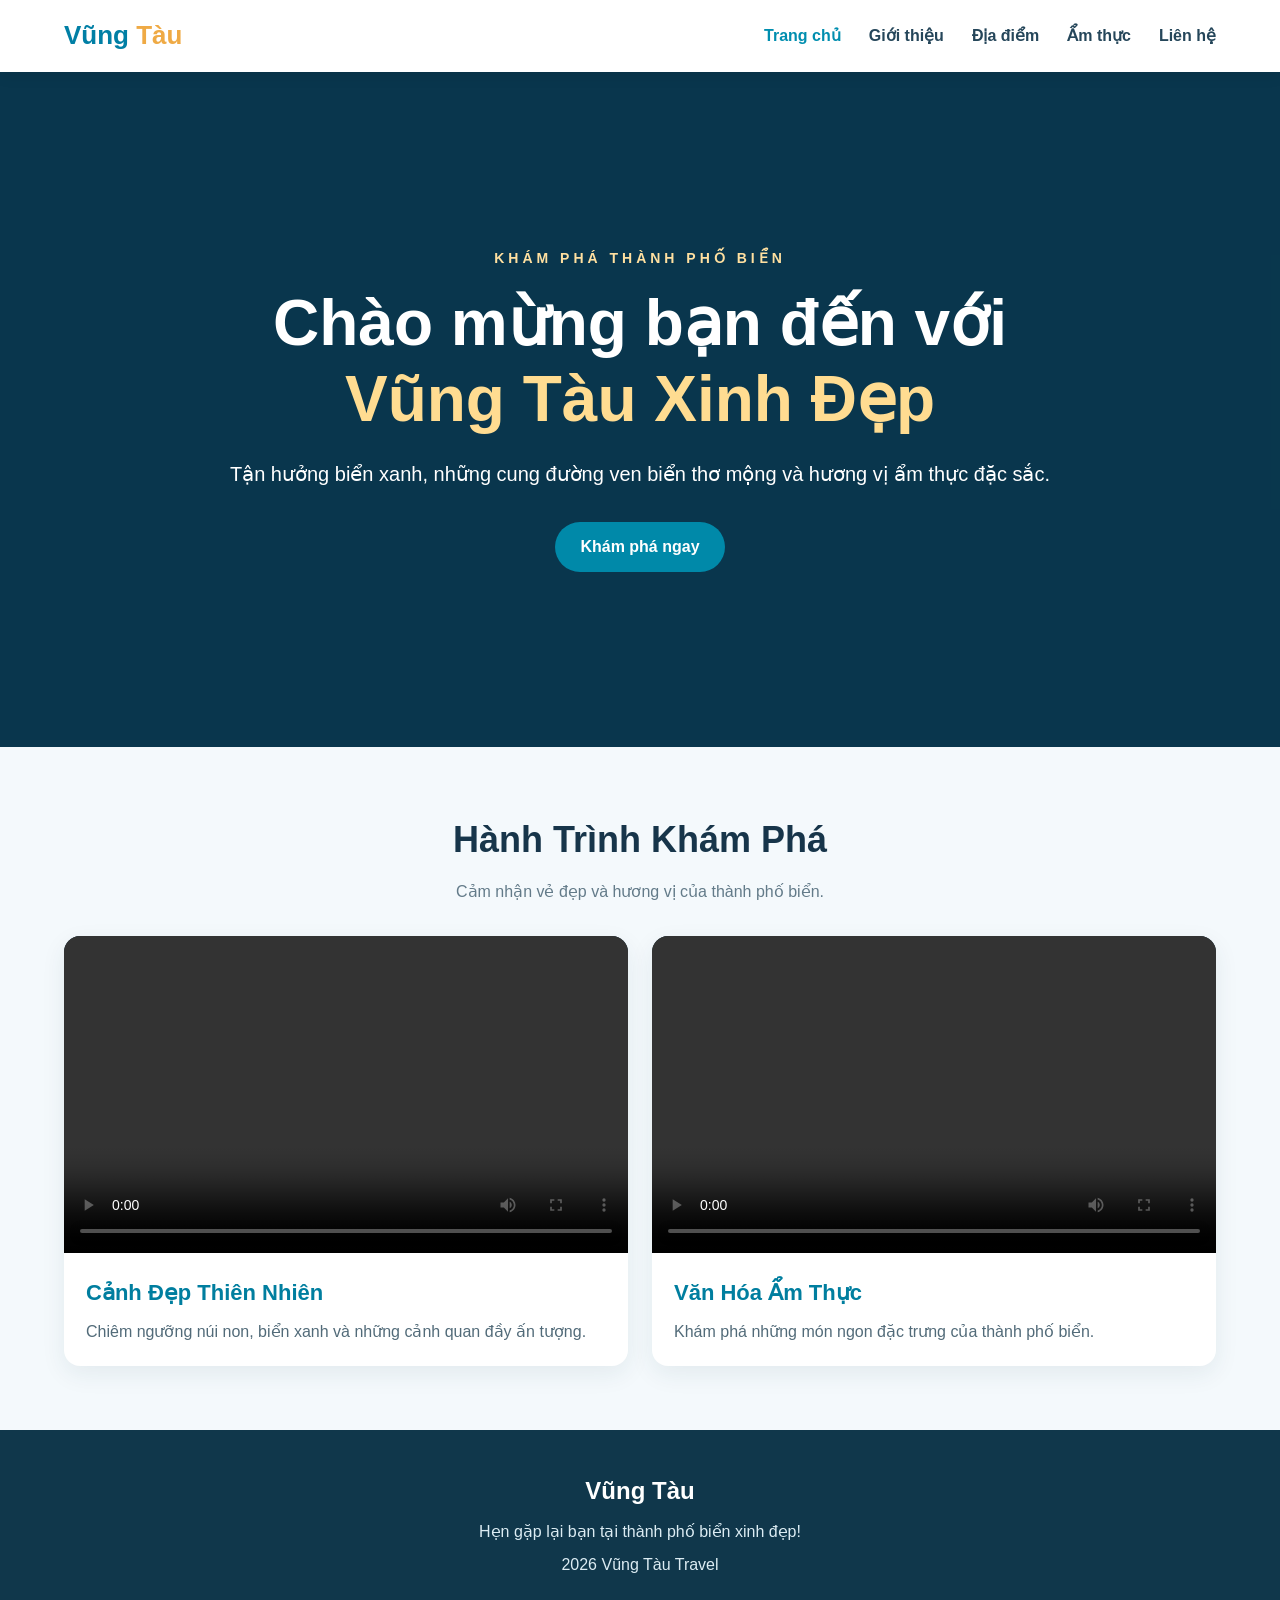
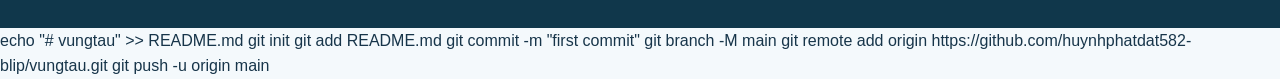
==== index.html @ 3d3dd637 "lan 1" ====
<!doctype html>
<html lang="vi">
  <head>
    <meta charset="UTF-8" />
    <meta name="viewport" content="width=device-width, initial-scale=1.0" />
    <title>Du lịch Vũng Tàu</title>
    <link rel="stylesheet" href="../css/style.css" />
  </head>

  <body>
    <header>
      <div class="nav">
        <a class="brand" href="index.html"> Vũng <span>Tàu</span> </a>

        <button class="toggle" aria-label="Mở menu">☰</button>

        <nav id="menu">
          <a href="index.html" class="active">Trang chủ</a>
          <a href="gioithieu.html">Giới thiệu</a>
          <a href="diadiem.html">Địa điểm</a>
          <a href="amthuc.html">Ẩm thực</a>
          <a href="lienhe.html">Liên hệ</a>
        </nav>
      </div>
    </header>

    <main>
      <section class="hero">
        <video autoplay muted loop playsinline>
          <source src="../video/gioi-thieu-vung-tau.mp4" type="video/mp4" />
        </video>

        <div class="hero-content">
          <div class="eyebrow">Khám phá thành phố biển</div>

          <h1>
            Chào mừng bạn đến với
            <br />
            <span>Vũng Tàu Xinh Đẹp</span>
          </h1>

          <p>
            Tận hưởng biển xanh, những cung đường ven biển thơ mộng và hương vị
            ẩm thực đặc sắc.
          </p>

          <a class="btn" href="#khampha"> Khám phá ngay </a>
        </div>
      </section>
      <section class="section" id="khampha">
        <h2>Hành Trình Khám Phá</h2>

        <p class="intro">Cảm nhận vẻ đẹp và hương vị của thành phố biển.</p>

        <div class="grid">
          <article class="card">
            <video controls playsinline preload="metadata">
              <source
                src="../video/canh-dep-thien-nhien.mp4"
                type="video/mp4"
              />
            </video>

            <div class="card-content">
              <h3>Cảnh Đẹp Thiên Nhiên</h3>
              <p>
                Chiêm ngưỡng núi non, biển xanh và những cảnh quan đầy ấn tượng.
              </p>
            </div>
          </article>
          <article class="card">
            <video controls playsinline preload="metadata">
              <source src="../video/am-thuc-vung-tau.mp4" type="video/mp4" />
            </video>

            <div class="card-content">
              <h3>Văn Hóa Ẩm Thực</h3>
              <p>Khám phá những món ngon đặc trưng của thành phố biển.</p>
            </div>
          </article>
        </div>
      </section>
    </main>
    <footer>
      <h2>Vũng Tàu</h2>
      <p>Hẹn gặp lại bạn tại thành phố biển xinh đẹp!</p>
      <p>2026 Vũng Tàu Travel</p>
    </footer>

    <script src="../js/main.js"></script>
  </body>
</html>
echo "# vungtau" >> README.md
git init
git add README.md
git commit -m "first commit"
git branch -M main
git remote add origin https://github.com/huynhphatdat582-blip/vungtau.git
git push -u origin main
---- css/style.css ----
* {
  box-sizing: border-box;
}

html {
  scroll-behavior: smooth;
}

body {
  margin: 0;
  font-family: Arial, sans-serif;
  color: #17354a;
  background-color: #f4f9fc;
  line-height: 1.6;
}

header {
  position: sticky;
  top: 0;
  z-index: 10;
  background-color: white;
  box-shadow: 0 2px 15px rgba(0, 0, 0, 0.1);
}

.nav {
  max-width: 1200px;
  min-height: 72px;
  margin: auto;
  padding: 12px 24px;
  display: flex;
  align-items: center;
  justify-content: space-between;
}

.brand {
  font-size: 26px;
  font-weight: bold;
  color: #007fa5;
  text-decoration: none;
}

.brand span {
  color: #efaa45;
}

nav {
  display: flex;
  gap: 28px;
}

nav a {
  color: #25465a;
  text-decoration: none;
  font-weight: 600;
}

nav a:hover,
nav a.active {
  color: #008eaf;
}

.toggle {
  display: none;
  background-color: white;
  border: 1px solid #bbcdd5;
  border-radius: 8px;
  font-size: 24px;
  color: #007fa5;
  cursor: pointer;
}

.hero {
  position: relative;
  min-height: 75vh;
  display: flex;
  align-items: center;
  justify-content: center;
  overflow: hidden;
  background-color: #125572;
  color: white;
  text-align: center;
  padding: 40px 24px;
}

.hero video {
  position: absolute;
  top: 0;
  left: 0;
  width: 100%;
  height: 100%;
  object-fit: cover;
}

.hero::before {
  content: "";
  position: absolute;
  top: 0;
  left: 0;
  width: 100%;
  height: 100%;
  background-color: rgba(0, 25, 40, 0.5);
  z-index: 1;
}

.hero-content {
  position: relative;
  z-index: 2;
  max-width: 830px;
}

.eyebrow {
  text-transform: uppercase;
  letter-spacing: 4px;
  font-size: 14px;
  font-weight: bold;
  color: #ffe0a0;
}

h1 {
  font-size: 64px;
  line-height: 1.2;
  margin: 15px 0;
}

h1 span {
  color: #ffdc91;
}

.hero p {
  font-size: 20px;
}

.btn {
  display: inline-block;
  background-color: #0089a9;
  color: white;
  padding: 12px 25px;
  border-radius: 30px;
  text-decoration: none;
  font-weight: bold;
  margin-top: 12px;
}

.btn:hover {
  background-color: #006d89;
}

.section {
  max-width: 1200px;
  margin: auto;
  padding: 64px 24px;
  scroll-margin-top: 80px;
}

.section h2 {
  text-align: center;
  font-size: 36px;
  margin: 0 0 10px;
}

.intro {
  text-align: center;
  color: #637b89;
  margin: 0 auto 32px;
  max-width: 700px;
}

.band {
  background-color: #e7f4f8;
}

.grid {
  display: grid;
  grid-template-columns: repeat(2, minmax(0, 1fr));
  gap: 24px;
}

.grid.places {
  grid-template-columns: repeat(3, minmax(0, 1fr));
}

.card {
  background-color: white;
  border-radius: 16px;
  overflow: hidden;
  box-shadow: 0 8px 25px rgba(20, 59, 80, 0.08);
  transition: transform 0.2s;
}

.card:hover {
  transform: translateY(-4px);
}

.card img,
.card video {
  width: 100%;
  aspect-ratio: 16 / 9;
  object-fit: cover;
  display: block;
  background-color: #153748;
}

.card-content {
  padding: 22px;
}

.card h3 {
  margin: 0 0 8px;
  color: #007e9f;
  font-size: 22px;
}

.card p {
  margin: 0;
  color: #526b79;
}

footer {
  text-align: center;
  padding: 42px 20px;
  background-color: #10374b;
  color: #dcecf3;
}

footer h2 {
  color: white;
  margin: 0;
}

footer p {
  margin: 8px 0;
}

@media screen and (max-width: 850px) {
  nav {
    gap: 15px;
  }

  h1 {
    font-size: 48px;
  }

  .grid.places {
    grid-template-columns: repeat(2, minmax(0, 1fr));
  }
}

@media screen and (max-width: 650px) {
  .nav {
    min-height: 64px;
    padding: 10px 18px;
  }

  .toggle {
    display: block;
  }

  nav {
    display: none;
    position: absolute;
    top: 100%;
    left: 0;
    right: 0;
    background-color: white;
    padding: 12px 24px 20px;
    flex-direction: column;
    gap: 0;
    box-shadow: 0 8px 12px rgba(0, 0, 0, 0.1);
  }

  nav.open {
    display: flex;
  }

  nav a {
    padding: 12px 0;
    border-bottom: 1px solid #eef2f4;
  }

  .hero {
    min-height: 520px;
  }

  h1 {
    font-size: 36px;
  }

  .hero p {
    font-size: 16px;
  }

  .eyebrow {
    font-size: 12px;
    letter-spacing: 2px;
  }

  .section {
    padding: 42px 18px;
  }

  .section h2 {
    font-size: 28px;
  }

  .grid,
  .grid.places {
    grid-template-columns: 1fr;
  }

  .card-content {
    padding: 16px;
  }
}
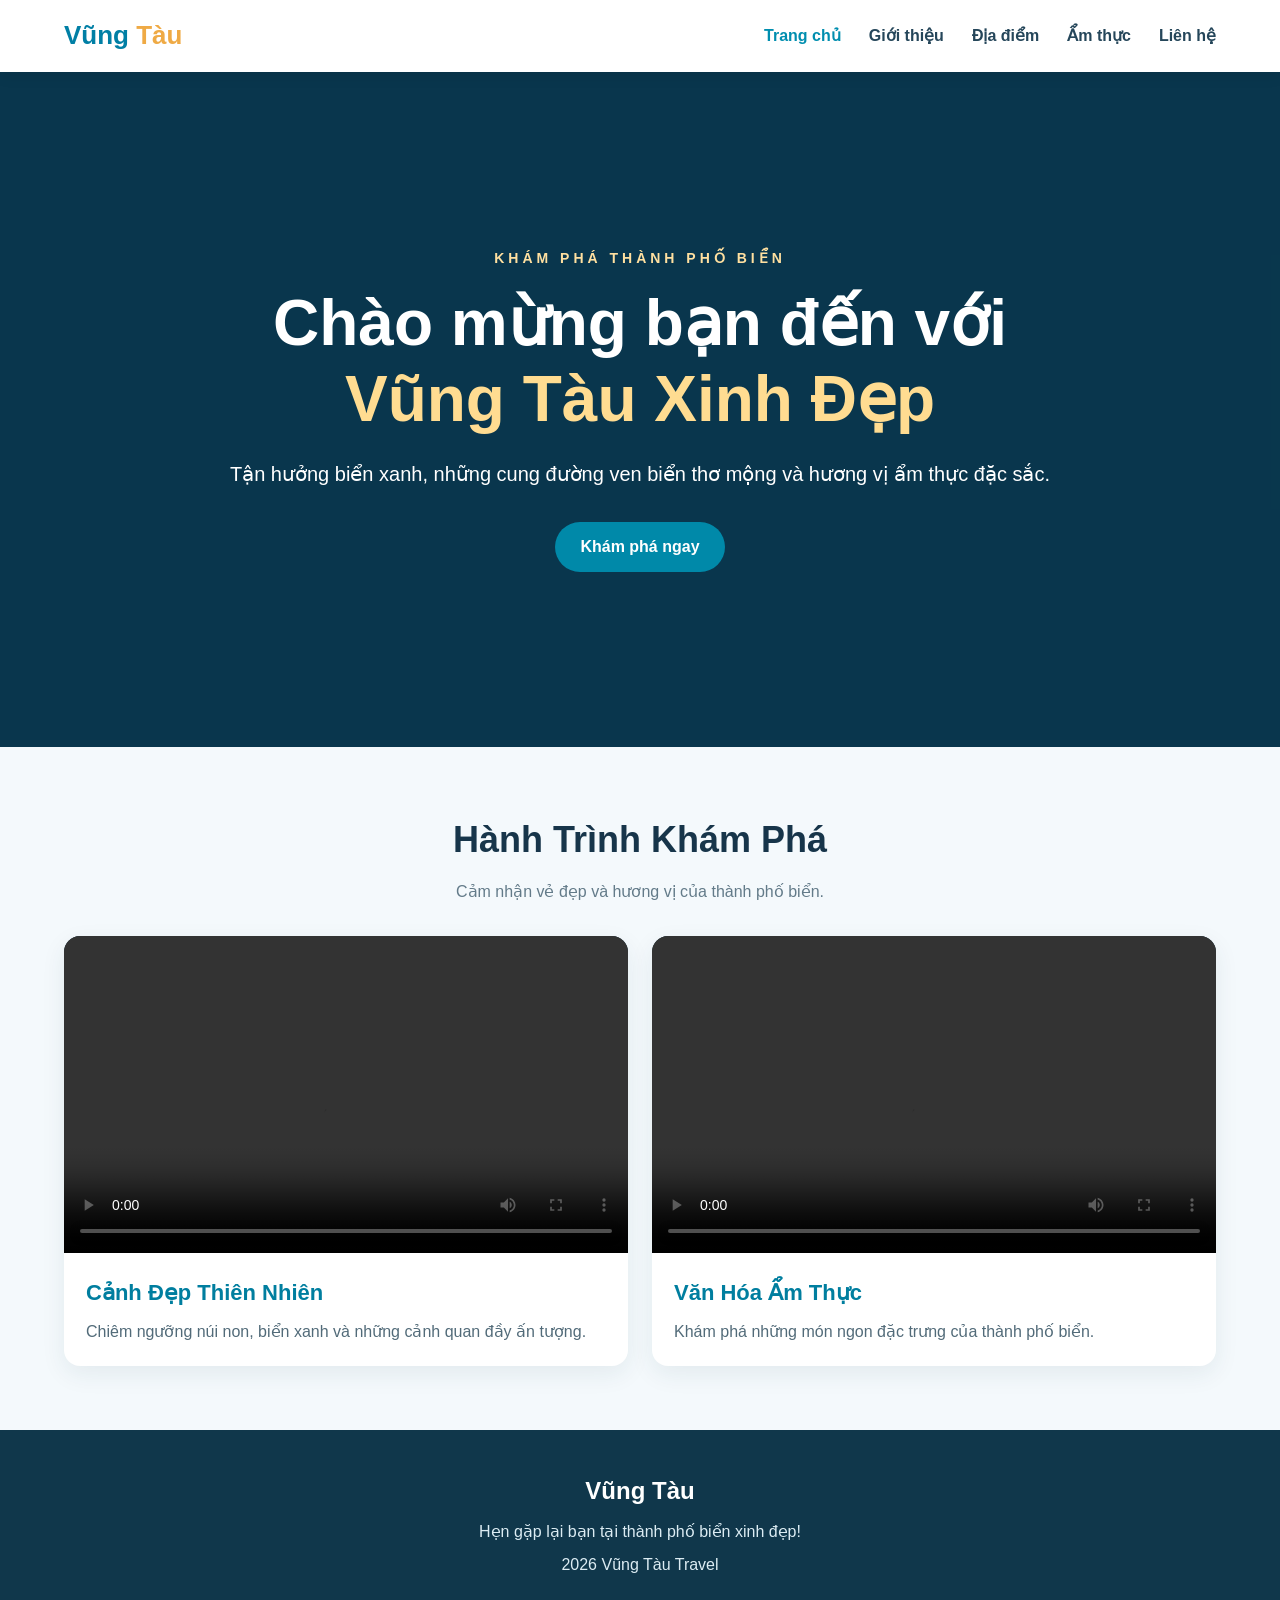
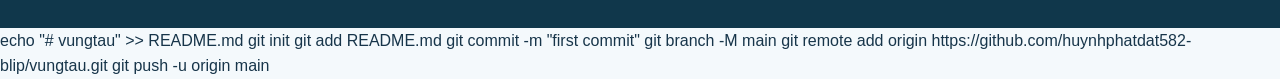
==== commit 6316e13d: "lan 2" ====
--- a/index.html
+++ b/index.html
@@ -4,7 +4,7 @@
     <meta charset="UTF-8" />
     <meta name="viewport" content="width=device-width, initial-scale=1.0" />
     <title>Du lịch Vũng Tàu</title>
-    <link rel="stylesheet" href="../css/style.css" />
+    <link rel="stylesheet" href="css/style.css" />
   </head>
 
   <body>
@@ -90,10 +90,6 @@
     <script src="../js/main.js"></script>
   </body>
 </html>
-echo "# vungtau" >> README.md
-git init
-git add README.md
-git commit -m "first commit"
-git branch -M main
-git remote add origin https://github.com/huynhphatdat582-blip/vungtau.git
-git push -u origin main+echo "# vungtau" >> README.md git init git add README.md git commit -m "first
+commit" git branch -M main git remote add origin
+https://github.com/huynhphatdat582-blip/vungtau.git git push -u origin main
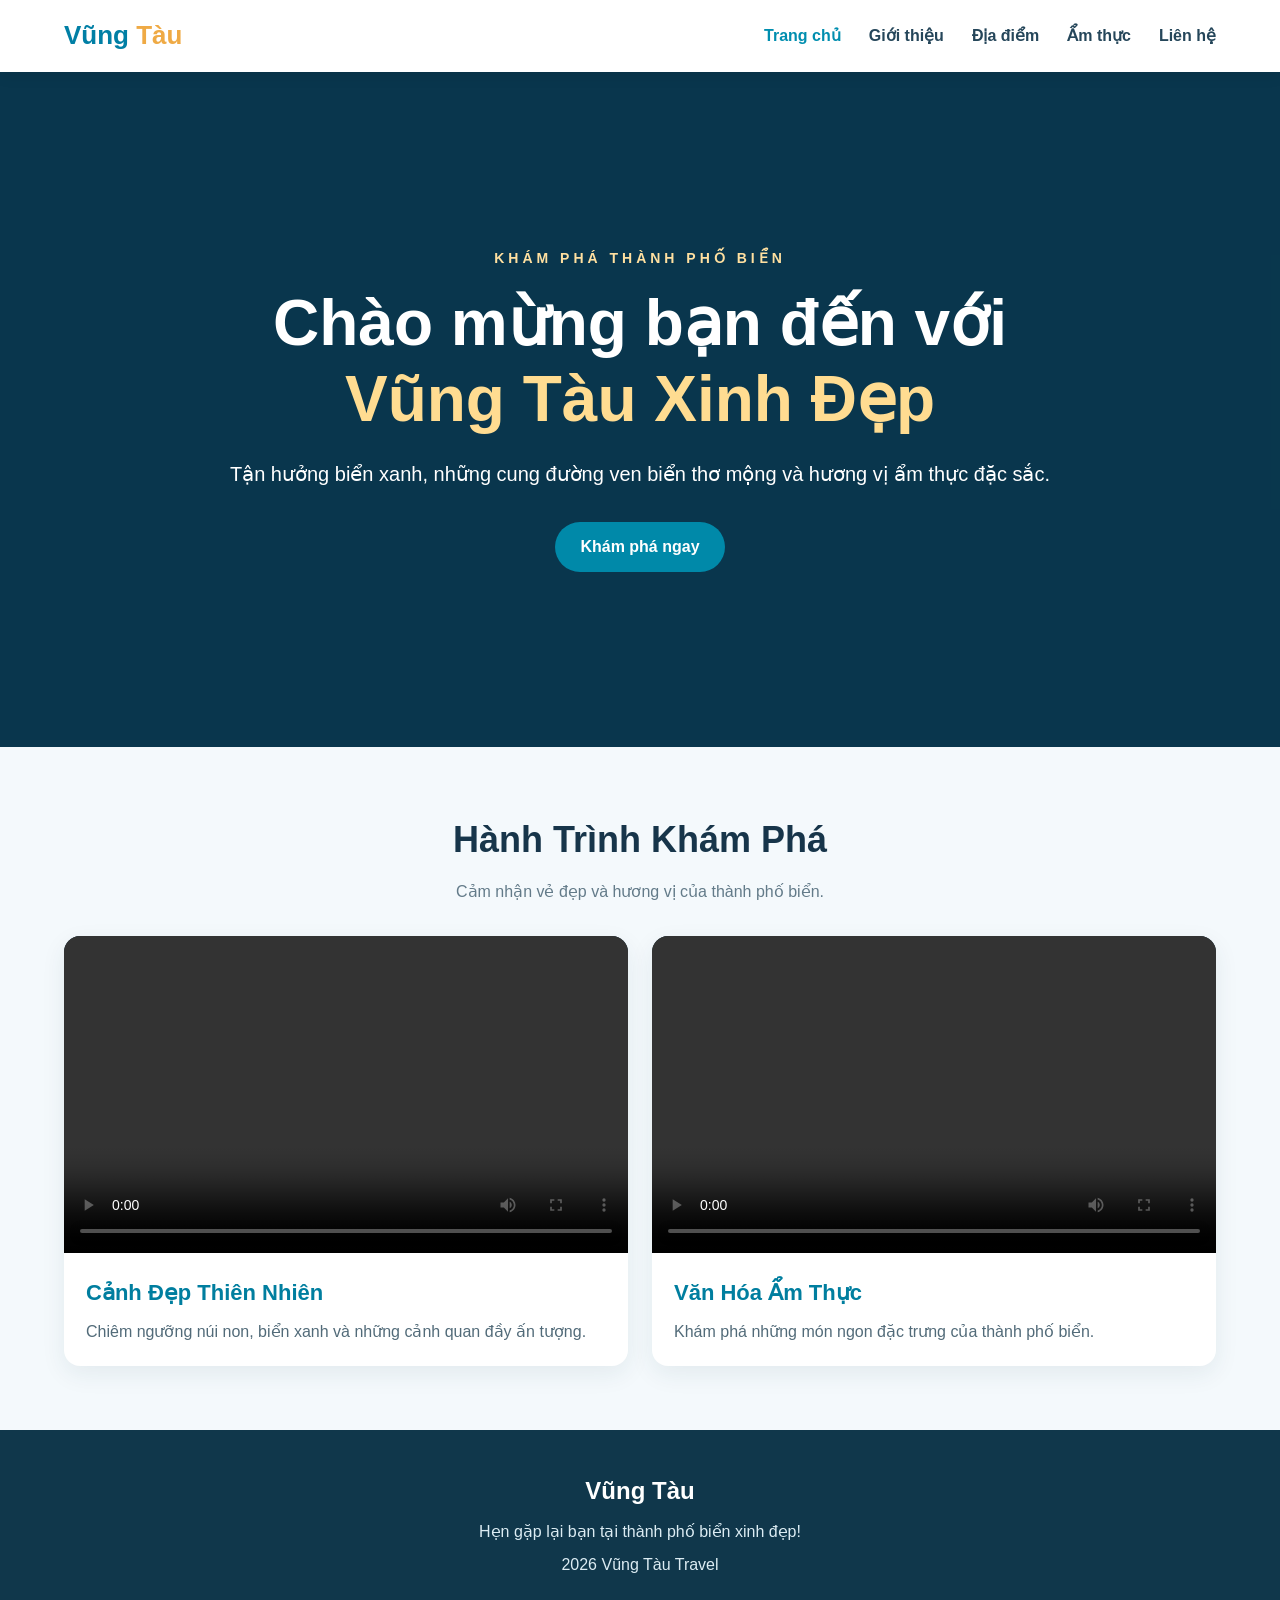
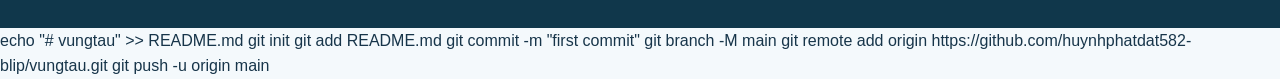
==== commit d79e62b3: "cap nhat link css" ====
--- a/index.html
+++ b/index.html
@@ -4,7 +4,7 @@
     <meta charset="UTF-8" />
     <meta name="viewport" content="width=device-width, initial-scale=1.0" />
     <title>Du lịch Vũng Tàu</title>
-    <link rel="stylesheet" href="css/style.css" />
+    <link rel="stylesheet" href="./css/style.css" />
   </head>
 
   <body>
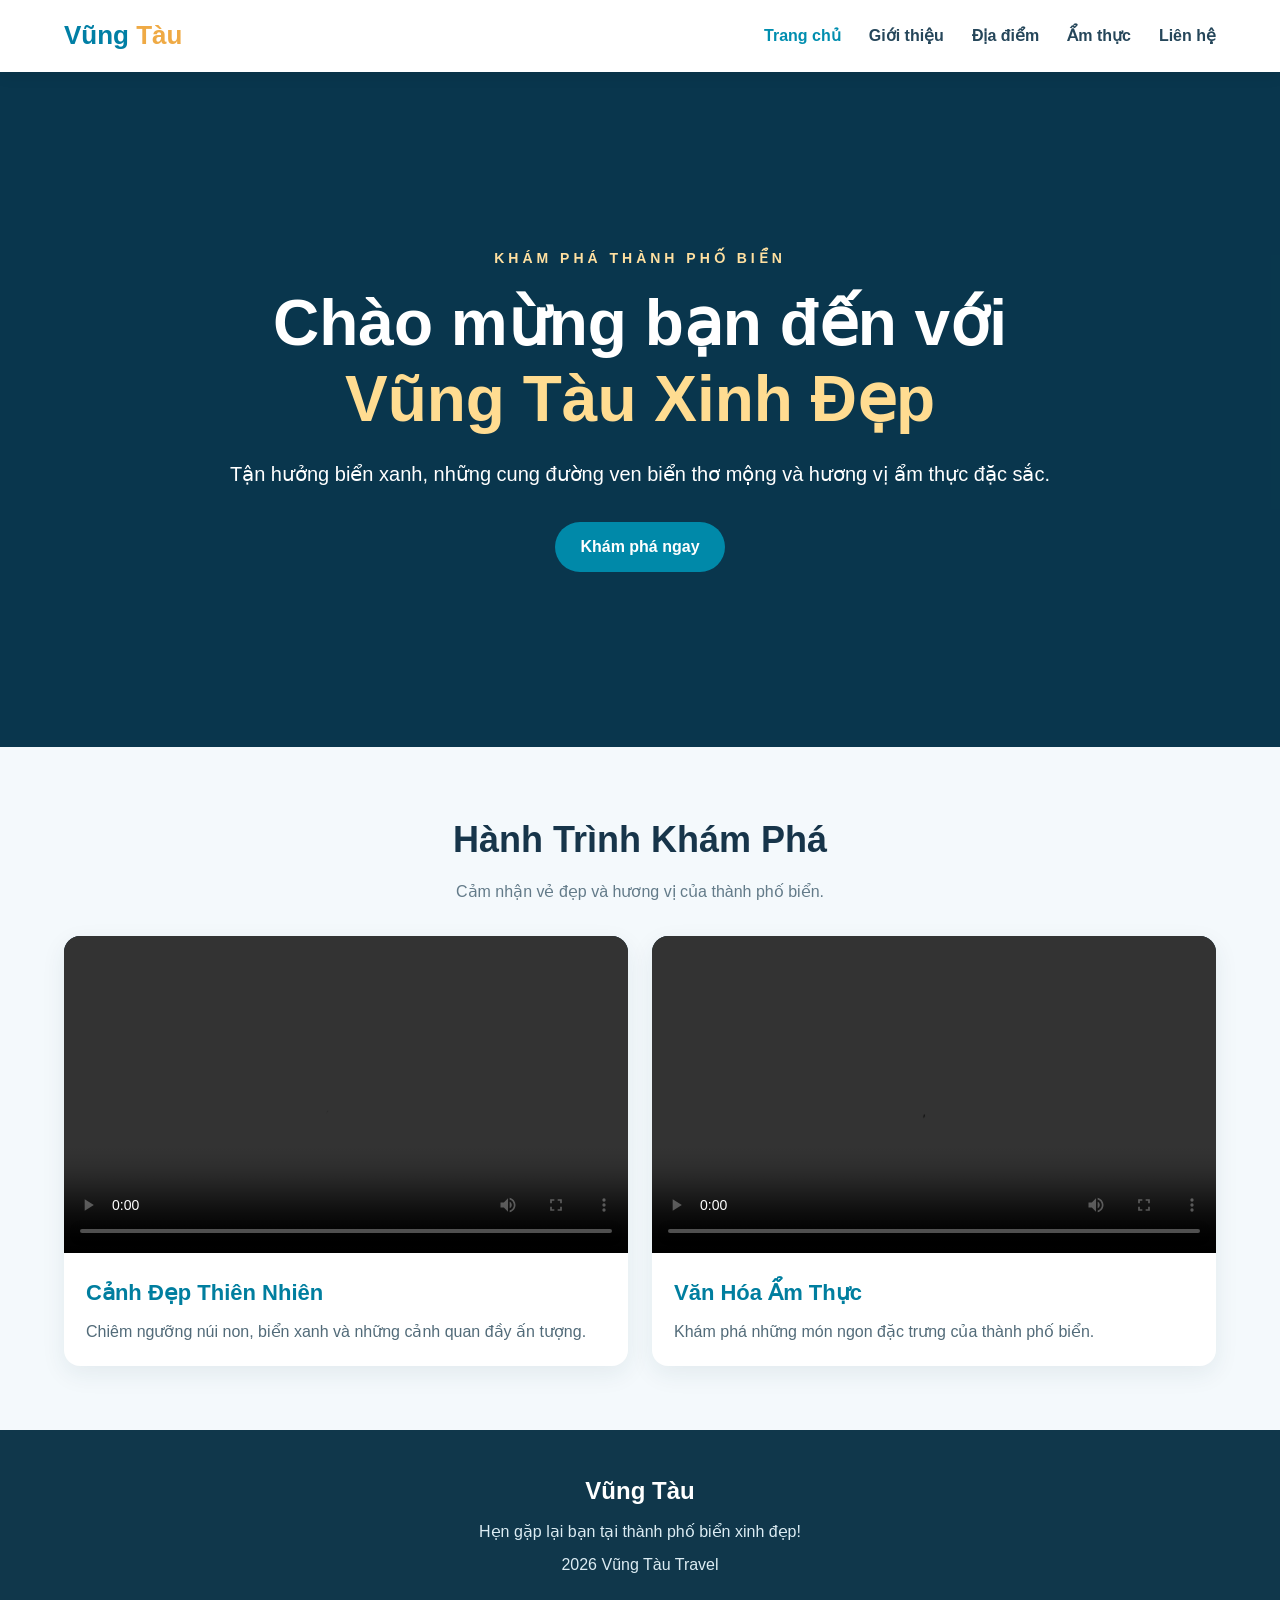
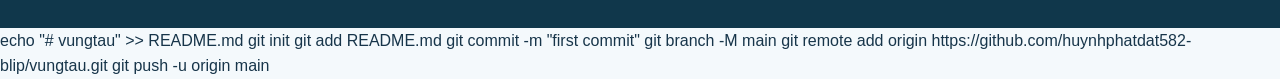
==== commit edee4add: "cap nhat link html" ====
--- a/index.html
+++ b/index.html
@@ -15,11 +15,11 @@
         <button class="toggle" aria-label="Mở menu">☰</button>
 
         <nav id="menu">
-          <a href="index.html" class="active">Trang chủ</a>
-          <a href="gioithieu.html">Giới thiệu</a>
-          <a href="diadiem.html">Địa điểm</a>
-          <a href="amthuc.html">Ẩm thực</a>
-          <a href="lienhe.html">Liên hệ</a>
+          <a href="./html/index.html" class="active">Trang chủ</a>
+          <a href="./html/gioithieu.html">Giới thiệu</a>
+          <a href="./html/diadiem.html">Địa điểm</a>
+          <a href="./html/amthuc.html">Ẩm thực</a>
+          <a href="./html/lienhe.html">Liên hệ</a>
         </nav>
       </div>
     </header>
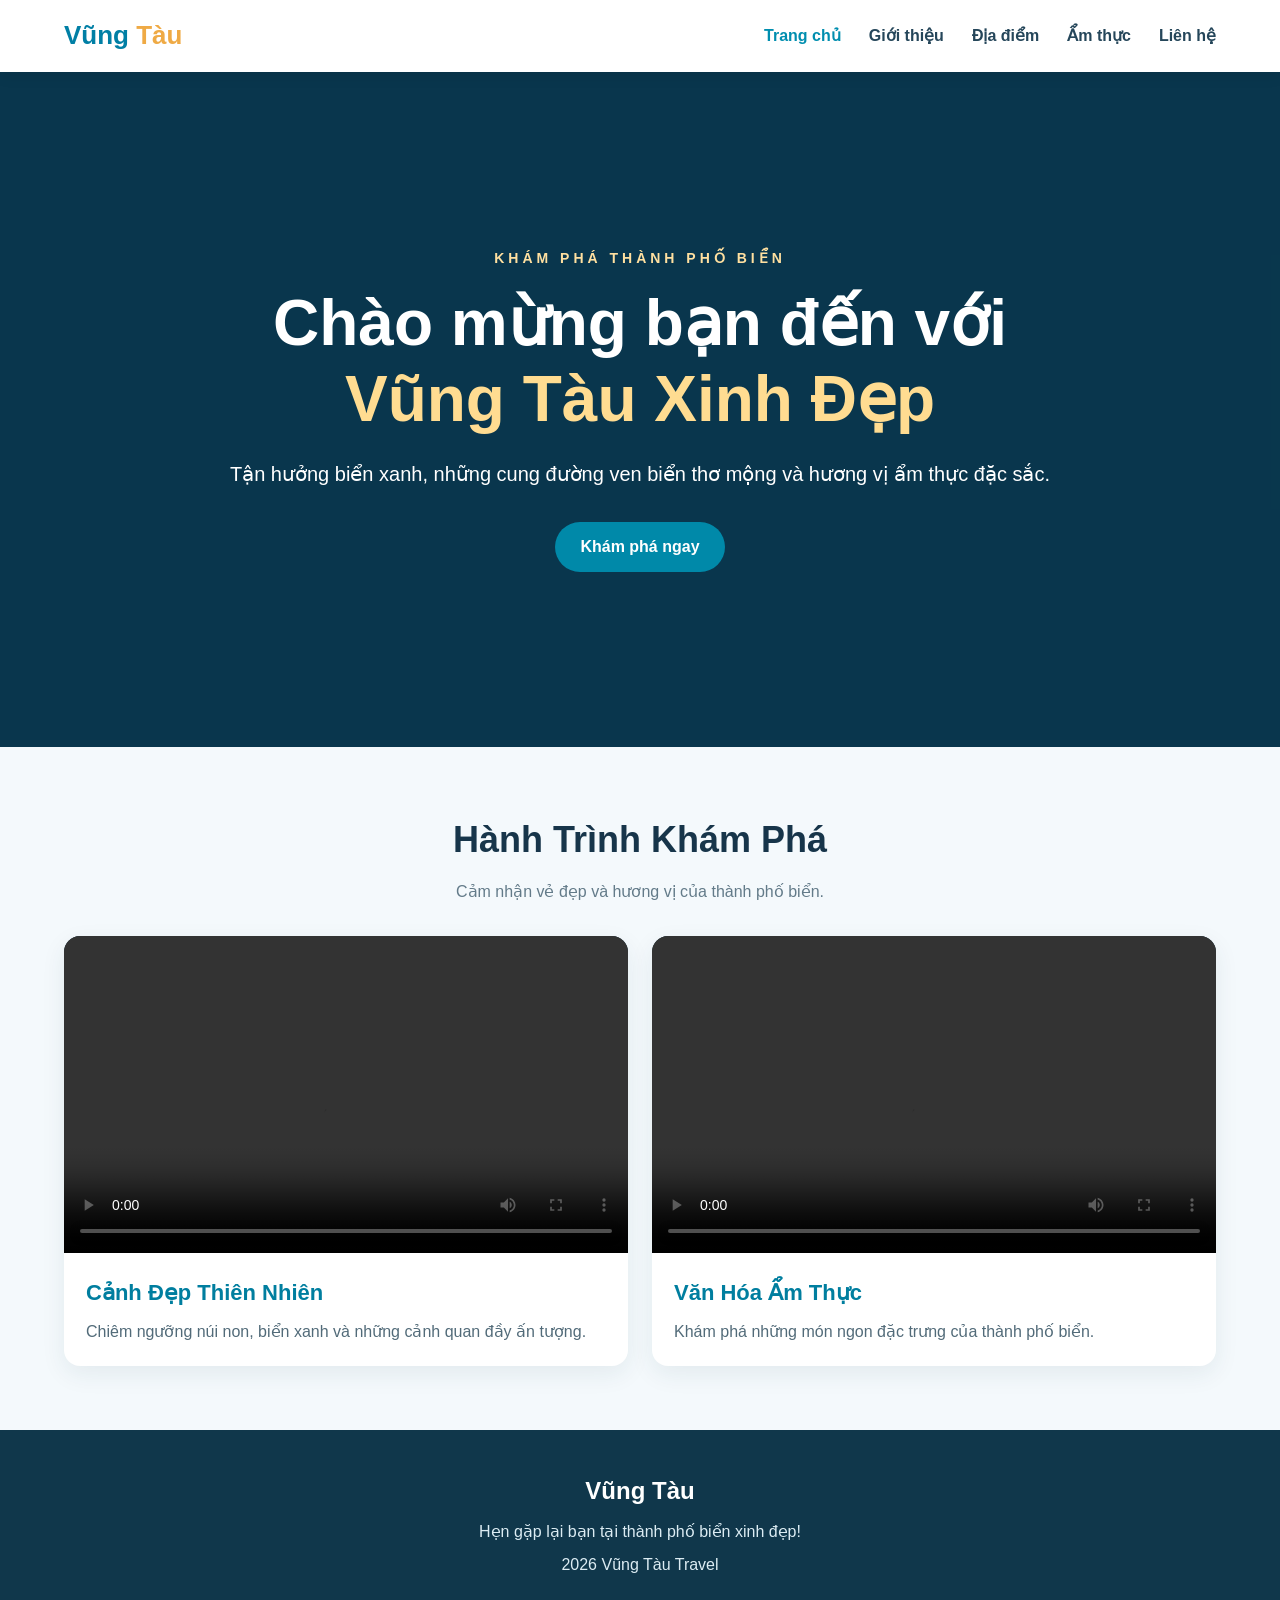
==== commit 2aba9814: "fix lỗi menu và video" ====
--- a/index.html
+++ b/index.html
@@ -27,7 +27,7 @@
     <main>
       <section class="hero">
         <video autoplay muted loop playsinline>
-          <source src="../video/gioi-thieu-vung-tau.mp4" type="video/mp4" />
+          <source src="./video/gioi-thieu-vung-tau.mp4" type="video/mp4" />
         </video>
 
         <div class="hero-content">
@@ -55,10 +55,7 @@
         <div class="grid">
           <article class="card">
             <video controls playsinline preload="metadata">
-              <source
-                src="../video/canh-dep-thien-nhien.mp4"
-                type="video/mp4"
-              />
+              <source src="./video/canh-dep-thien-nhien.mp4" type="video/mp4" />
             </video>
 
             <div class="card-content">
@@ -70,7 +67,7 @@
           </article>
           <article class="card">
             <video controls playsinline preload="metadata">
-              <source src="../video/am-thuc-vung-tau.mp4" type="video/mp4" />
+              <source src="./video/am-thuc-vung-tau.mp4" type="video/mp4" />
             </video>
 
             <div class="card-content">
@@ -87,9 +84,6 @@
       <p>2026 Vũng Tàu Travel</p>
     </footer>
 
-    <script src="../js/main.js"></script>
+    <script src="./js/main.js"></script>
   </body>
 </html>
-echo "# vungtau" >> README.md git init git add README.md git commit -m "first
-commit" git branch -M main git remote add origin
-https://github.com/huynhphatdat582-blip/vungtau.git git push -u origin main
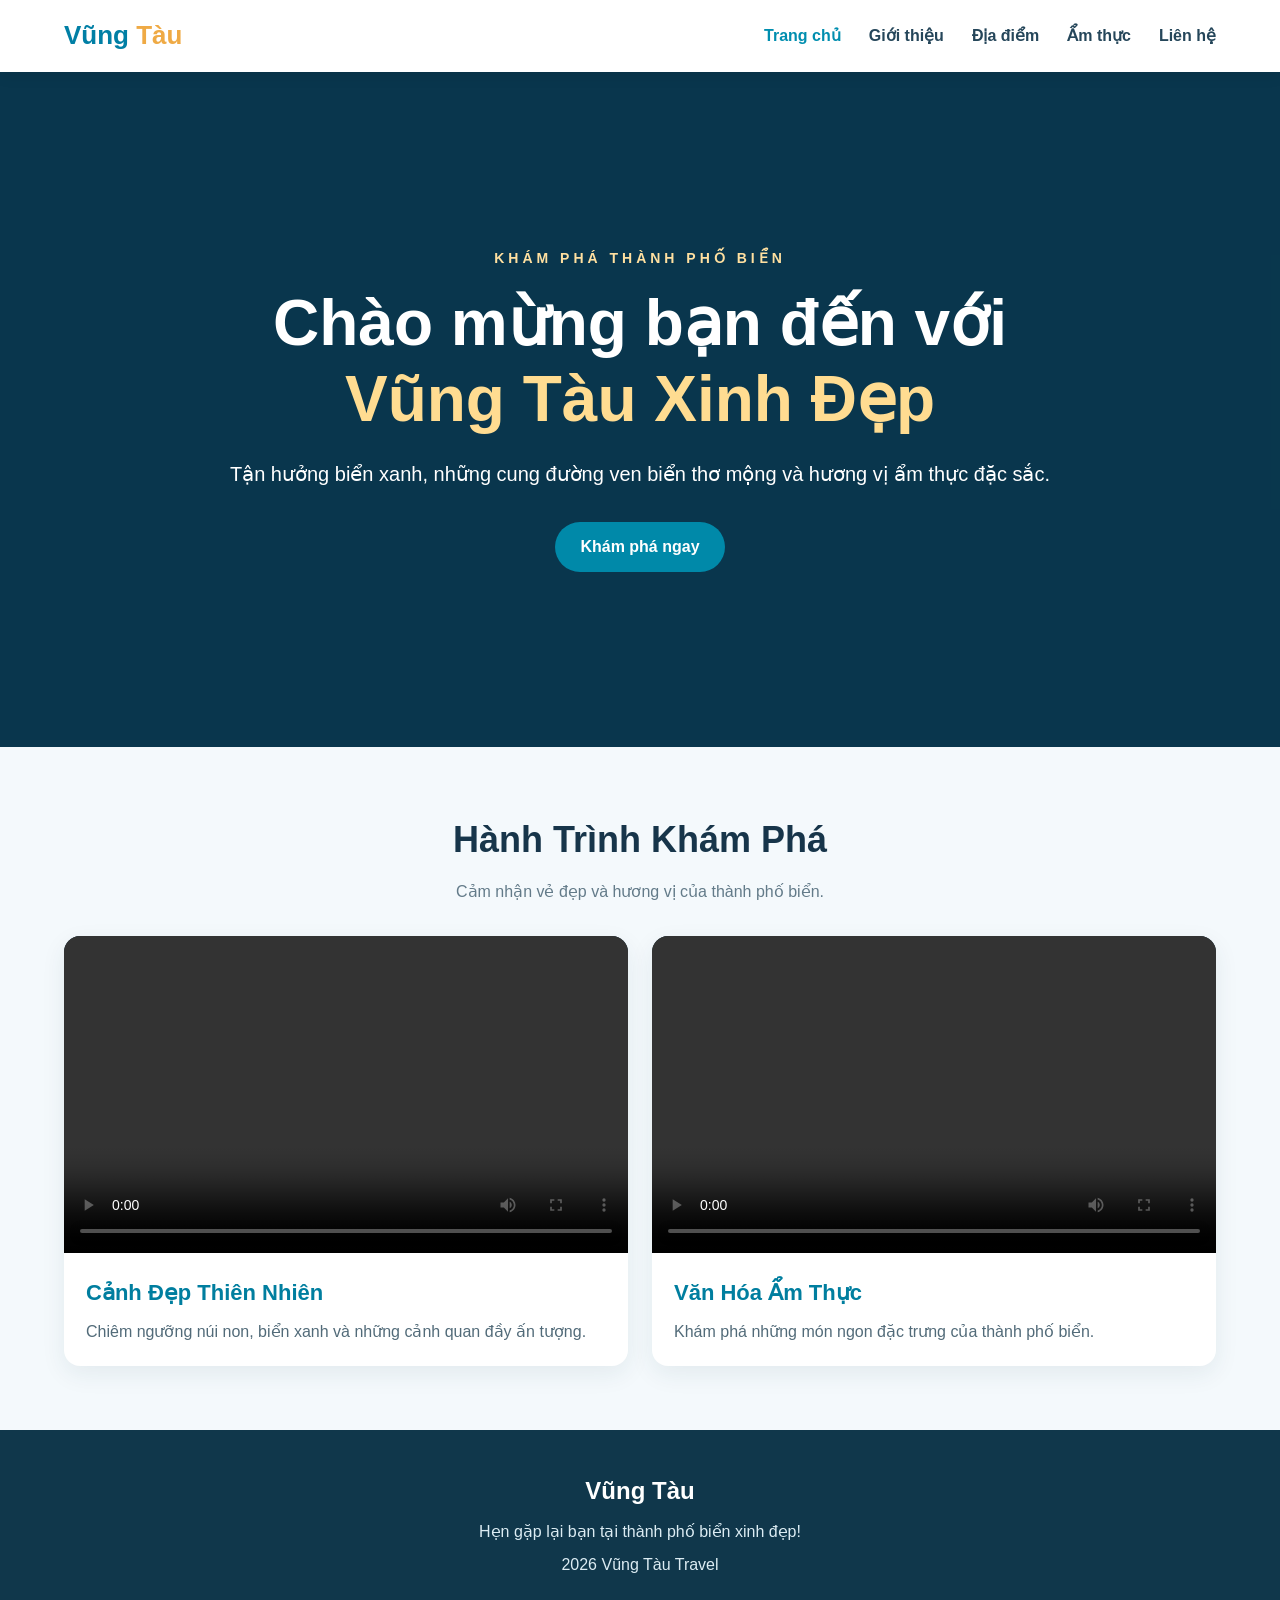
==== commit a0cc04c0: "fix loii link và menu" ====
--- a/index.html
+++ b/index.html
@@ -10,12 +10,10 @@
   <body>
     <header>
       <div class="nav">
-        <a class="brand" href="index.html"> Vũng <span>Tàu</span> </a>
-
+        <a class="brand" href="./index.html"> Vũng <span>Tàu</span> </a>
         <button class="toggle" aria-label="Mở menu">☰</button>
-
         <nav id="menu">
-          <a href="./html/index.html" class="active">Trang chủ</a>
+          <a href="./index.html" class="active">Trang chủ</a>
           <a href="./html/gioithieu.html">Giới thiệu</a>
           <a href="./html/diadiem.html">Địa điểm</a>
           <a href="./html/amthuc.html">Ẩm thực</a>
